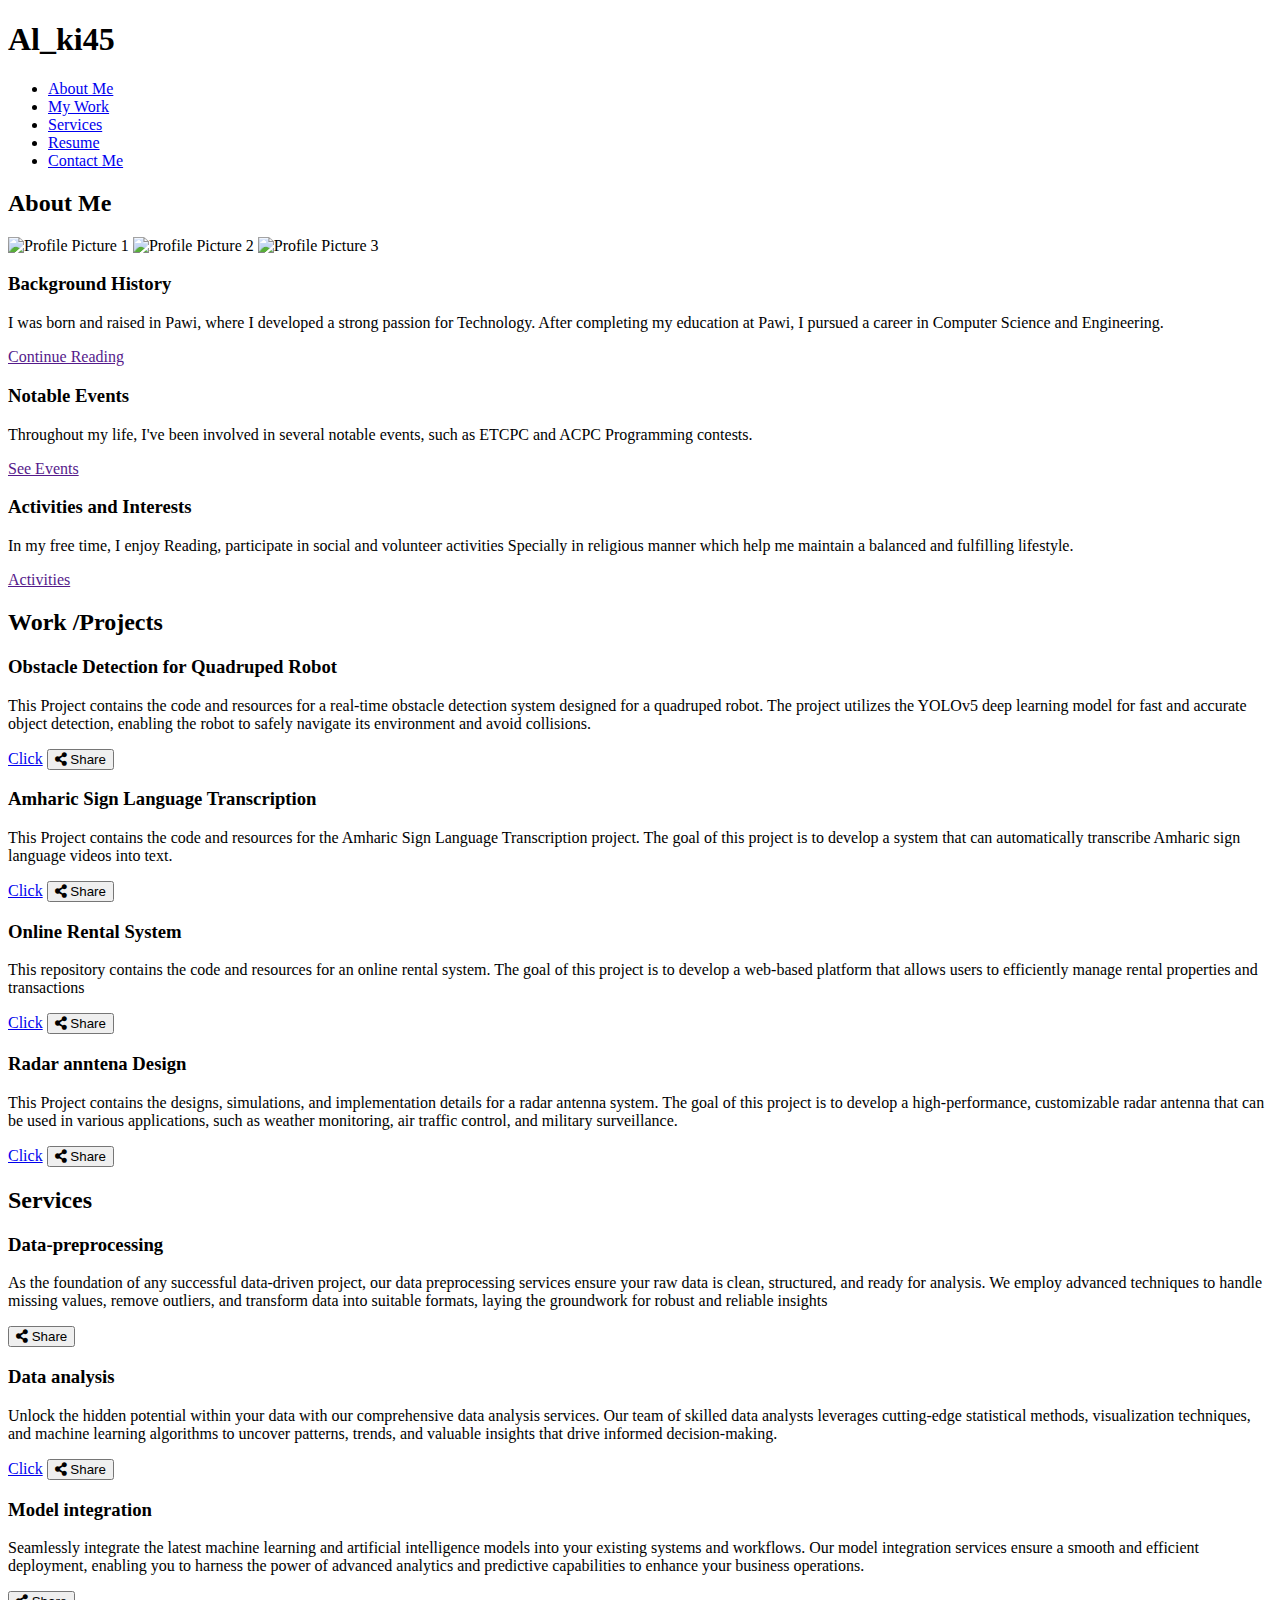
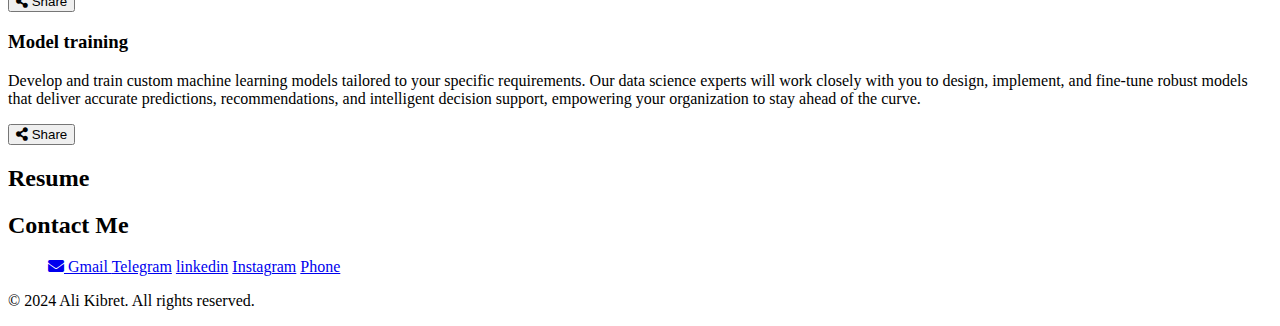
==== index.html @ 493eb305 "Update index.html" ====
<!DOCTYPE html>
<html lang="en">
<head>
  <meta charset="UTF-8">
  <meta name="viewport" content="width=device-width, initial-scale=1.0">
  <title>My Portfolio</title>
  <link rel="stylesheet" href="css/styles.css">
  <link rel="stylesheet" href="https://cdnjs.cloudflare.com/ajax/libs/font-awesome/5.15.3/css/all.min.css">
</head>
<body>
  <header>
    <h1>Al_ki45</h1>
    <nav class="navbar">
      <ul>
        <li><a href="#about-me">About Me</a></li>
        <li><a href="#my-work">My Work</a></li>
        <li><a href="#services">Services</a></li>
        <li><a href="#resume">Resume</a></li>
        <li><a href="#contact-me">Contact Me</a></li>
      </ul>
    </nav>
  </header>

  <main>
    <section id="about-me">
      <div class="profile-container">
        <h2>About Me</h2>
        <div class="profile-image-container">
          <div class="profile-image">
            <img src="A:\MY_portfolio\Image\ICPC Goal.JPG" alt="Profile Picture 1">
            <img src="A:\MY_portfolio\Image\IMG_20230925_141815_064.jpg" alt="Profile Picture 2">
            <img src="A:\MY_portfolio\Image\profile.png" alt="Profile Picture 3">
          </div>
        </div>
      </div>
      <div class="about-content">
        <div class="background-history">
          <h3>Background History</h3>
          <p>I was born and raised in Pawi, where I developed a strong passion for Technology. After completing my education at Pawi, I pursued a career in Computer Science and Engineering.</p>
          <a href="">Continue Reading</a>
        </div>
        <div class="events">
          <h3>Notable Events</h3>
          <p>Throughout my life, I've been involved in several notable events, such as ETCPC and ACPC Programming contests.</p>
          <a href="">See Events</a>
        </div>
        <div class="activities">
          <h3>Activities and Interests</h3>
          <p>In my free time, I enjoy Reading, participate in social and volunteer activities Specially in religious manner which help me maintain a balanced and fulfilling lifestyle.</p>
          <a href="">Activities</a>
        </div>
      </div>
    </section>
<!-- My Work Section-->
    <section id="my-work">
      <h2>Work /Projects</h2>
      <div class="My-work">
        <div class="Object-Detection">
          <h3>Obstacle Detection for Quadruped Robot</h3>
          <p>This Project contains the code and resources for a real-time obstacle detection system designed for a quadruped robot. The project utilizes the YOLOv5 deep learning model for fast and accurate object detection, enabling the robot to safely navigate its environment and avoid collisions.</p>
          <a href="https://www.linkedin.com/feed/">Click</a>
          <button id="Object_det_shareBtn">
            <i class="fa fa-share-alt"></i> Share
          </button>
        </div>
        <div class="Sign-language">
          <h3>Amharic Sign Language Transcription</h3>
          <p>This Project contains the code and resources for the Amharic Sign Language Transcription project. The goal of this project is to develop a system that can automatically transcribe Amharic sign language videos into text.</p>
          <a href="https://www.linkedin.com/feed/">Click</a>
          <button id="Sign_language_shareBtn">
            <i class="fa fa-share-alt"></i> Share
          </button>

        </div>
        <div class="Rental-systems">
          <h3>Online Rental System</h3>
          <p>This repository contains the code and resources for an online rental system. The goal of this project is to develop a web-based platform that allows users to efficiently manage rental properties and transactions</p>
          <a href="https://www.linkedin.com/feed/">Click</a>
          <button id="Rental_shareBtn">
            <i class="fa fa-share-alt"></i> Share
          </button>


        </div>
        <div class="Antenna-design">
          <h3>Radar anntena Design</h3>
          <p>This Project contains the designs, simulations, and implementation details for a radar antenna system. The goal of this project is to develop a high-performance, customizable radar antenna that can be used in various applications, such as weather monitoring, air traffic control, and military surveillance.</p>
          <a href="https://www.linkedin.com/feed/">Click</a>
          <button id="Object_det_shareBtn">
            <i class="fa fa-share-alt"></i> Share
          </button>
        </div>
      </div>
    </section>

    <section id="services">
      <h2>Services</h2>

        <div class="Services">
          <div class="Data-preprocessing">
            <h3>Data-preprocessing</h3>
            <p>As the foundation of any successful data-driven project, our data preprocessing services ensure your raw data is clean, structured, and ready for analysis. We employ advanced techniques to handle missing values, remove outliers, and transform data into suitable formats, laying the groundwork for robust and reliable insights</p>
            <button id="Object_det_shareBtn">
              <i class="fa fa-share-alt"></i> Share
            </button>
          </div>
          <div class="Data-analysis">
            <h3>Data analysis</h3>
             <p>Unlock the hidden potential within your data with our comprehensive data analysis services. Our team of skilled data analysts leverages cutting-edge statistical methods, visualization techniques, and machine learning algorithms to uncover patterns, trends, and valuable insights that drive informed decision-making.</p>
            <a href="https://www.linkedin.com/feed/">Click</a>
            <button id="Sign_language_shareBtn">
              <i class="fa fa-share-alt"></i> Share
            </button>
  
          </div>
          <div class="Model-integration">
            <h3>Model integration</h3>
            <p>Seamlessly integrate the latest machine learning and artificial intelligence models into your existing systems and workflows. Our model integration services ensure a smooth and efficient deployment, enabling you to harness the power of advanced analytics and predictive capabilities to enhance your business operations.</p> 
            <button id="Rental_shareBtn">
              <i class="fa fa-share-alt"></i> Share
            </button>
  
  
          </div>
          <div class="Model-training">
            <h3>Model training</h3>
            <p>Develop and train custom machine learning models tailored to your specific requirements. Our data science experts will work closely with you to design, implement, and fine-tune robust models that deliver accurate predictions, recommendations, and intelligent decision support, empowering your organization to stay ahead of the curve.</p>
            <button id="Rental_shareBtn">
              <i class="fa fa-share-alt"></i> Share
            </button>
  
  
          </div>
        </div>

    </section>

    <section id="resume">
      <h2>Resume</h2>
      <!-- Add a link to your resume or summary of your experience -->
    </section>

    <section id="contact-me">
      <h2>Contact Me</h2>
      <div>

        <ul>
            <a href="mailto:aliyunus0178@gmail.com">
                <i class="fas fa-envelope"></i>
                Gmail
            </a>
            <a href="#my-work">Telegram</a>
            <a href="#services">linkedin</a>
            <a href="#resume">Instagram</a>
            <a href="tel:+251925594543">Phone</a>
          </ul>

      </div>
      <!-- Add a contact form or your contact information -->
    </section>
  </main>

  <footer>
    <p>&copy; 2024 Ali Kibret. All rights reserved.</p>
  </footer>

  <script src="js/script.js"></script>
</body>
</html>
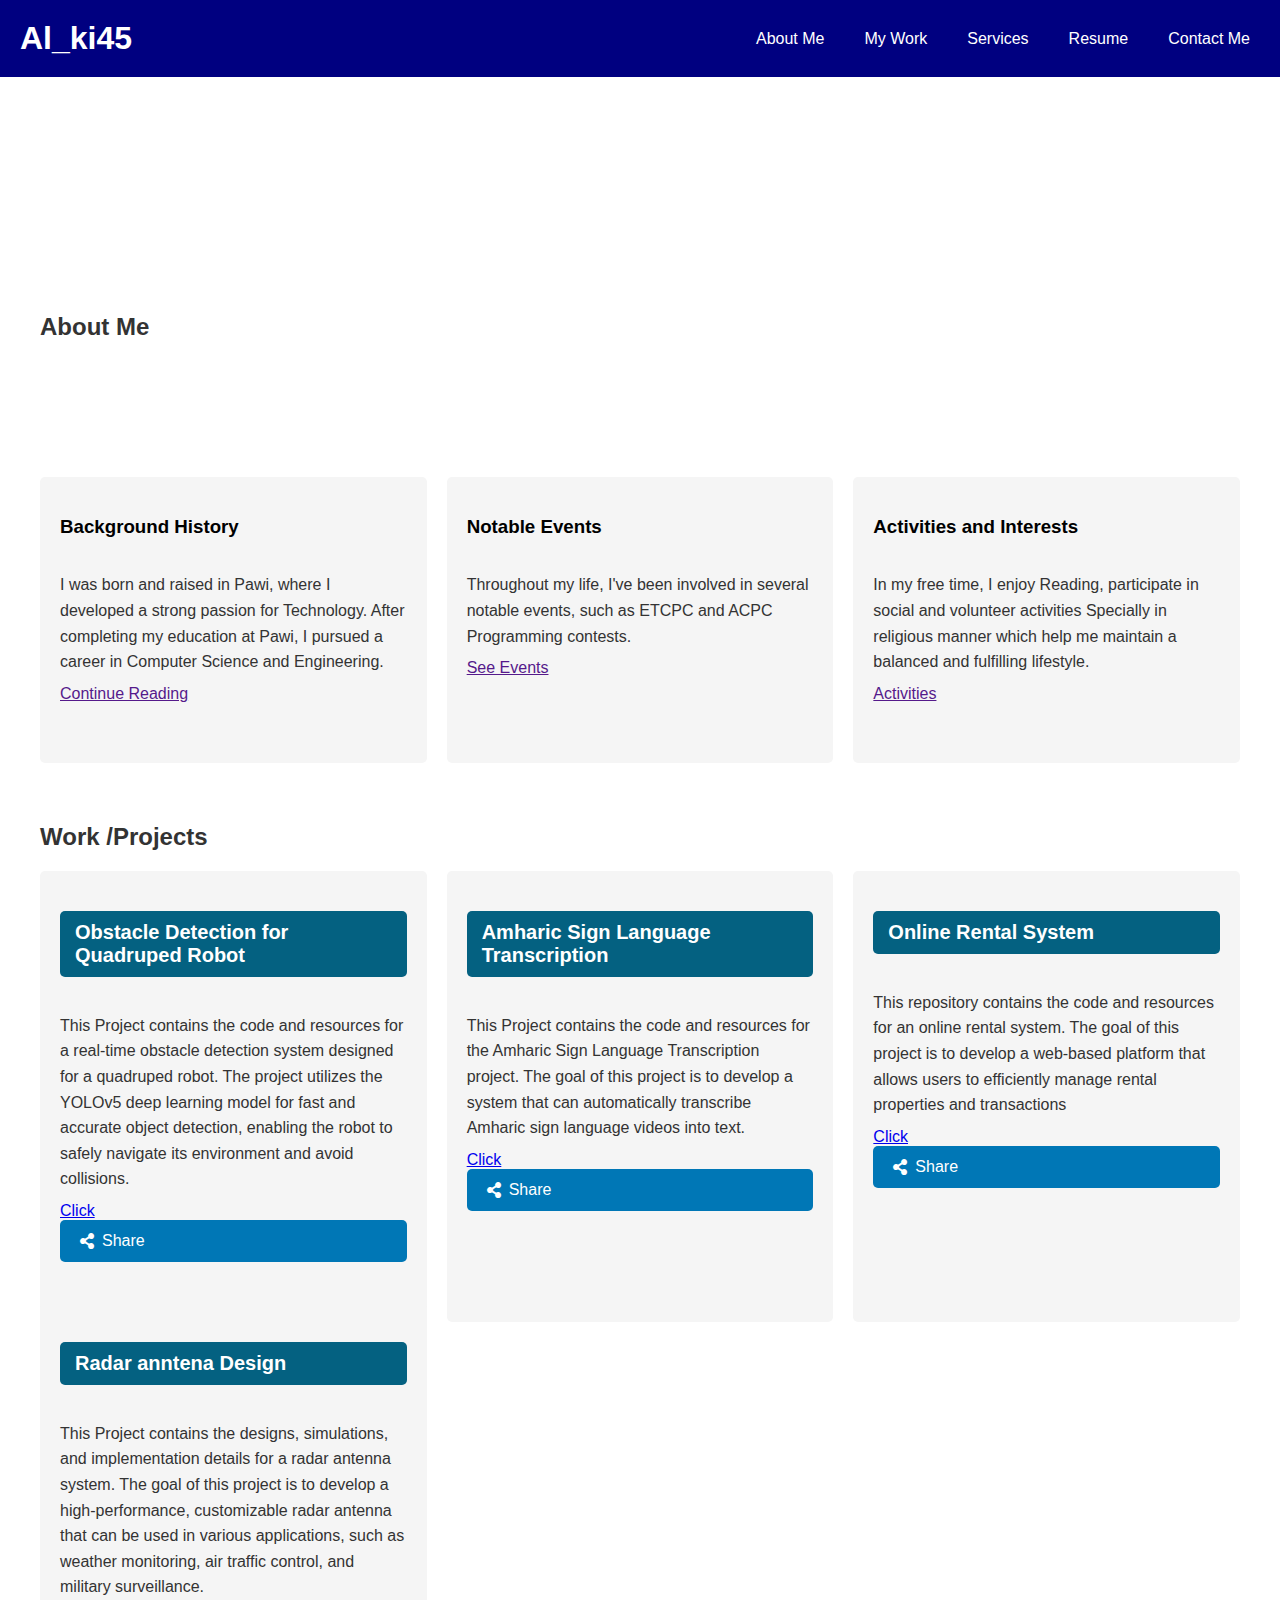
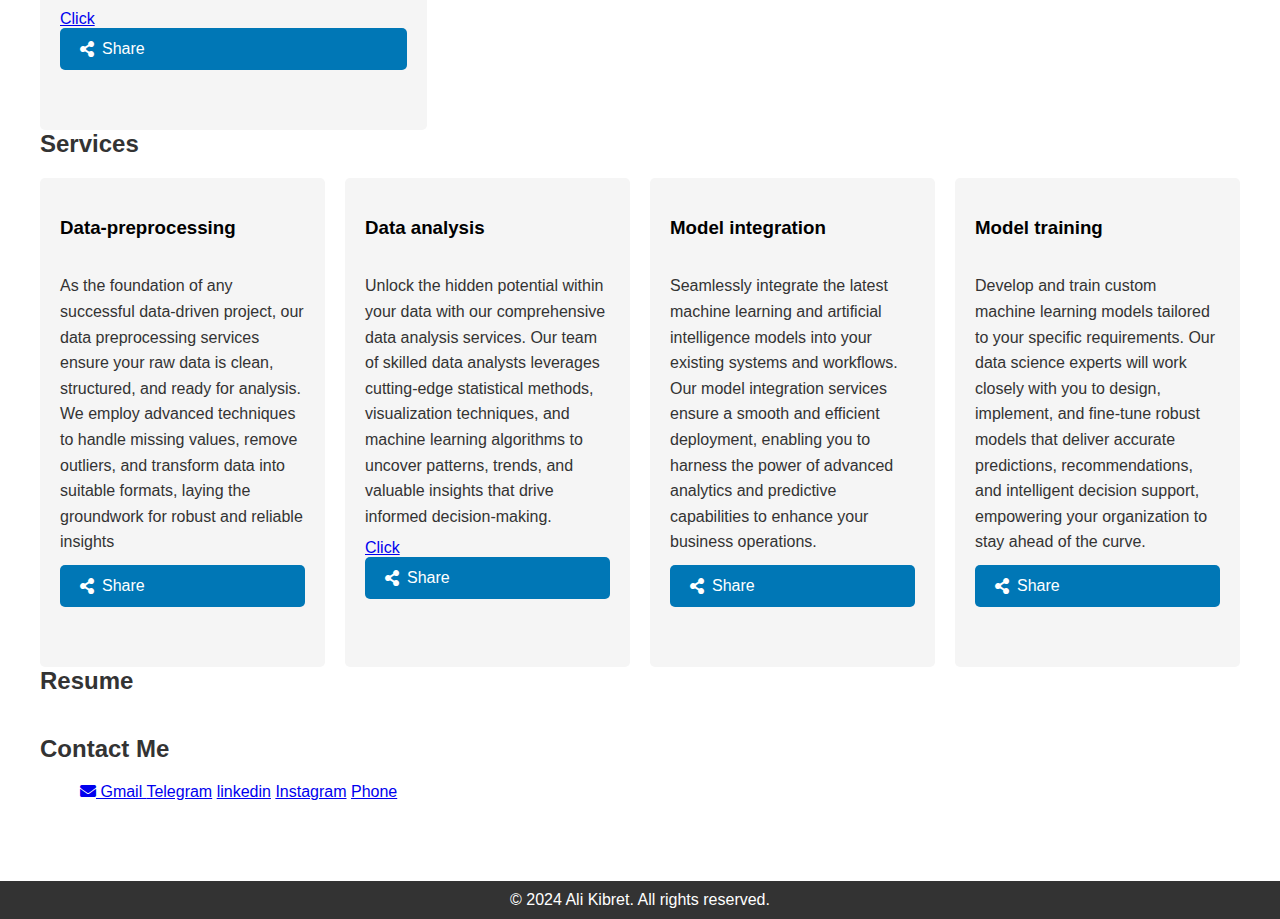
==== commit d1c8d211: "Update index.html" ====
--- a/index.html
+++ b/index.html
@@ -27,9 +27,9 @@
         <h2>About Me</h2>
         <div class="profile-image-container">
           <div class="profile-image">
-            <img src="A:\MY_portfolio\Image\ICPC Goal.JPG" alt="Profile Picture 1">
-            <img src="A:\MY_portfolio\Image\IMG_20230925_141815_064.jpg" alt="Profile Picture 2">
-            <img src="A:\MY_portfolio\Image\profile.png" alt="Profile Picture 3">
+            <img src="Image/ICPC Goal.JPG" alt="Profile Picture 1">
+            <img src="Image/IMG_20230925_141815_064.jpg" alt="Profile Picture 2">
+            <img src="Image/profile.png" alt="Profile Picture 3">
           </div>
         </div>
       </div>
--- a/css/styles.css
+++ b/css/styles.css
@@ -0,0 +1,333 @@
+/* General Styles */
+body {
+  font-family: Arial, sans-serif;
+  margin: 0;
+  padding: 0;
+}
+
+/* Header Styles */
+header {
+  background-color: #000080;
+  color: #fff;
+  padding: 20px;
+  display: flex;
+  justify-content: space-between;
+  align-items: center;
+}
+
+header h1 {
+  margin: 0;
+  text-decoration: none;
+  color: #fff;
+}
+
+.navbar {
+  display: flex;
+  justify-content: flex-end;
+  align-items: center;
+}
+
+.navbar ul {
+  list-style-type: none;
+  margin: 0;
+  padding: 0;
+  display: flex;
+  align-items: center;
+}
+
+.navbar ul li {
+  margin-left: 20px;
+}
+
+.navbar ul a {
+  color: #fff;
+  text-decoration: none;
+  padding: 10px;
+  border-radius: 5px;
+  transition: background-color 0.3s ease;
+}
+
+.navbar ul a:hover {
+  background-color: #0a3f51;
+}
+
+/* Main Content Styles */
+main {
+  padding: 40px;
+}
+
+section {
+  margin-bottom: 40px;
+}
+
+section h2 {
+  color: #333;
+}
+
+/* About Me Styles */
+#about-me {
+  display: flex;
+  flex-direction: column;
+  align-items: flex-start;
+  padding: 60px 0;
+}
+
+/* Profile Pic */
+#about-me .profile-container {
+  display: flex;
+  align-items: center;
+}
+
+#about-me .profile-image-container {
+  width: 300px;
+  height: 300px;
+  border-radius: 50%;
+  overflow: hidden;
+  position: relative;
+  animation: imageTransition 10s infinite;
+}
+
+#about-me .profile-image {
+  width: 100%;
+  height: 100%;
+  object-fit: cover;
+  opacity: 0;
+  transition: opacity 0.5s ease-in-out;
+}
+
+#about-me .profile-image.active {
+  opacity: 1;
+}
+
+#about-me h1 {
+  color: #046181;
+  font-size: 36px;
+  font-weight: 700;
+  margin-bottom: 20px;
+}
+
+@keyframes imageTransition {
+  0% {
+    transform: scale(1);
+  }
+  50% {
+    transform: scale(1.1);
+  }
+  100% {
+    transform: scale(1);
+  }
+}
+
+/* About Me Content */
+#about-me .about-content {
+  width: 100%;
+  display: grid;
+  grid-template-columns: repeat(3, 1fr);
+  grid-gap: 20px;
+}
+
+#about-me .section-titles {
+  display: flex;
+  justify-content: space-between;
+  margin-bottom: 20px;
+}
+
+#about-me .section-titles h3 {
+  font-size: 20px;
+  font-weight: 600;
+  color: #fff;
+  background-color: #046181;
+  padding: 10px 15px;
+  border-radius: 5px;
+}
+
+/* About Me Content */
+#about-me .about-content {
+  width: 100%;
+  display: grid;
+  grid-template-columns: repeat(3, 1fr);
+  grid-gap: 20px;
+}
+
+#about-me .background-history,
+#about-me .events,
+#about-me .activities {
+  display: flex;
+  flex-direction: column;
+  background-color: #f5f5f5;
+  padding: 20px;
+  border-radius: 5px;
+  height: 100%; /* Ensure equal height */
+}
+
+#about-me .background-history p,
+#about-me .events p,
+#about-me .activities p {
+  line-height: 1.6;
+  margin-bottom: 10px;
+  font-size: 16px;
+  color: #333;
+}
+
+/* My Work */
+#my-work .My-work {
+  width: 100%;
+  display: grid;
+  grid-template-columns: repeat(3, 1fr);
+  grid-gap: 20px;
+}
+
+#my-work .My-work {
+  display: flex;
+  justify-content: space-between;
+  margin-bottom: 20px;
+}
+
+#my-work .My-work h3 {
+  font-size: 20px;
+  font-weight: 600;
+  color: #fff;
+  background-color: #046181;
+  padding: 10px 15px;
+  border-radius: 5px;
+}
+
+/* About Me Content */
+#my-work .My-work {
+  width: 100%;
+  display: grid;
+  grid-template-columns: repeat(3, 1fr);
+  grid-gap: 20px;
+}
+
+#my-work .Object-Detection,
+#my-work .Antenna-design,
+#my-work .Sign-language,
+#my-work .Rental-systems {
+  display: flex;
+  flex-direction: column;
+  background-color: #f5f5f5;
+  padding: 20px;
+  border-radius: 5px;
+  height: 100%; /* Ensure equal height */
+}
+
+#my-work .Object-Detection p,
+#my-work .Antenna-design p,
+#my-work .Sign-language p,
+#my-work .Rental-systems p {
+  line-height: 1.6;
+  margin-bottom: 10px;
+  font-size: 16px;
+  color: #333;
+}
+
+/* Object Detection Share Button */
+
+#Object_det_shareBtn {
+  display: flex;
+  align-items: center;
+  background-color: #0077b6;
+  color: #fff;
+  border: none;
+  border-radius: 5px;
+  padding: 12px 20px;
+  font-size: 16px;
+  cursor: pointer;
+  transition: background-color 0.3s ease;
+}
+
+#Object_det_shareBtn i {
+  margin-right: 8px;
+}
+
+#Object_det_shareBtn:hover {
+  background-color: #005a87;
+}
+
+/* Object Rental System Share Button */
+
+#Rental_shareBtn {
+  display: flex;
+  align-items: center;
+  background-color: #0077b6;
+  color: #fff;
+  border: none;
+  border-radius: 5px;
+  padding: 12px 20px;
+  font-size: 16px;
+  cursor: pointer;
+  transition: background-color 0.3s ease;
+}
+
+#Rental_shareBtn i {
+  margin-right: 8px;
+}
+
+#Rental_shareBtn:hover {
+  background-color: #005a87;
+}
+
+/* Sign Language Share Button*/
+
+#Sign_language_shareBtn {
+  display: flex;
+  align-items: center;
+  background-color: #0077b6;
+  color: #fff;
+  border: none;
+  border-radius: 5px;
+  padding: 12px 20px;
+  font-size: 16px;
+  cursor: pointer;
+  transition: background-color 0.3s ease;
+}
+
+#Sign_language_shareBtn i {
+  margin-right: 8px;
+}
+
+#Sign_language_shareBtn:hover {
+  background-color: #005a87;
+}
+
+/* Service Section*/
+#services .Services {
+  width: 100%;
+  display: grid;
+  grid-template-columns: repeat(4, 1fr);
+  grid-gap: 20px;
+}
+#services .Data-preprocessing,
+#services .Data-analysis,
+#services .Model-integration,
+#services .Model-training {
+  display: flex;
+  flex-direction: column;
+  background-color: #f5f5f5;
+  padding: 20px;
+  border-radius: 5px;
+  height: 100%; /* Ensure equal height */
+}
+
+#services .Data-preprocessing p,
+#services .Data-analysis p,
+#services .Model-integration p,
+#services .Model-training p {
+  line-height: 1.6;
+  margin-bottom: 10px;
+  font-size: 16px;
+  color: #333;
+}
+
+/* Footer Styles */
+footer {
+  background-color: #333;
+  color: #fff;
+  text-align: center;
+  padding: 10px;
+}
+
+footer p {
+  margin: 0;
+}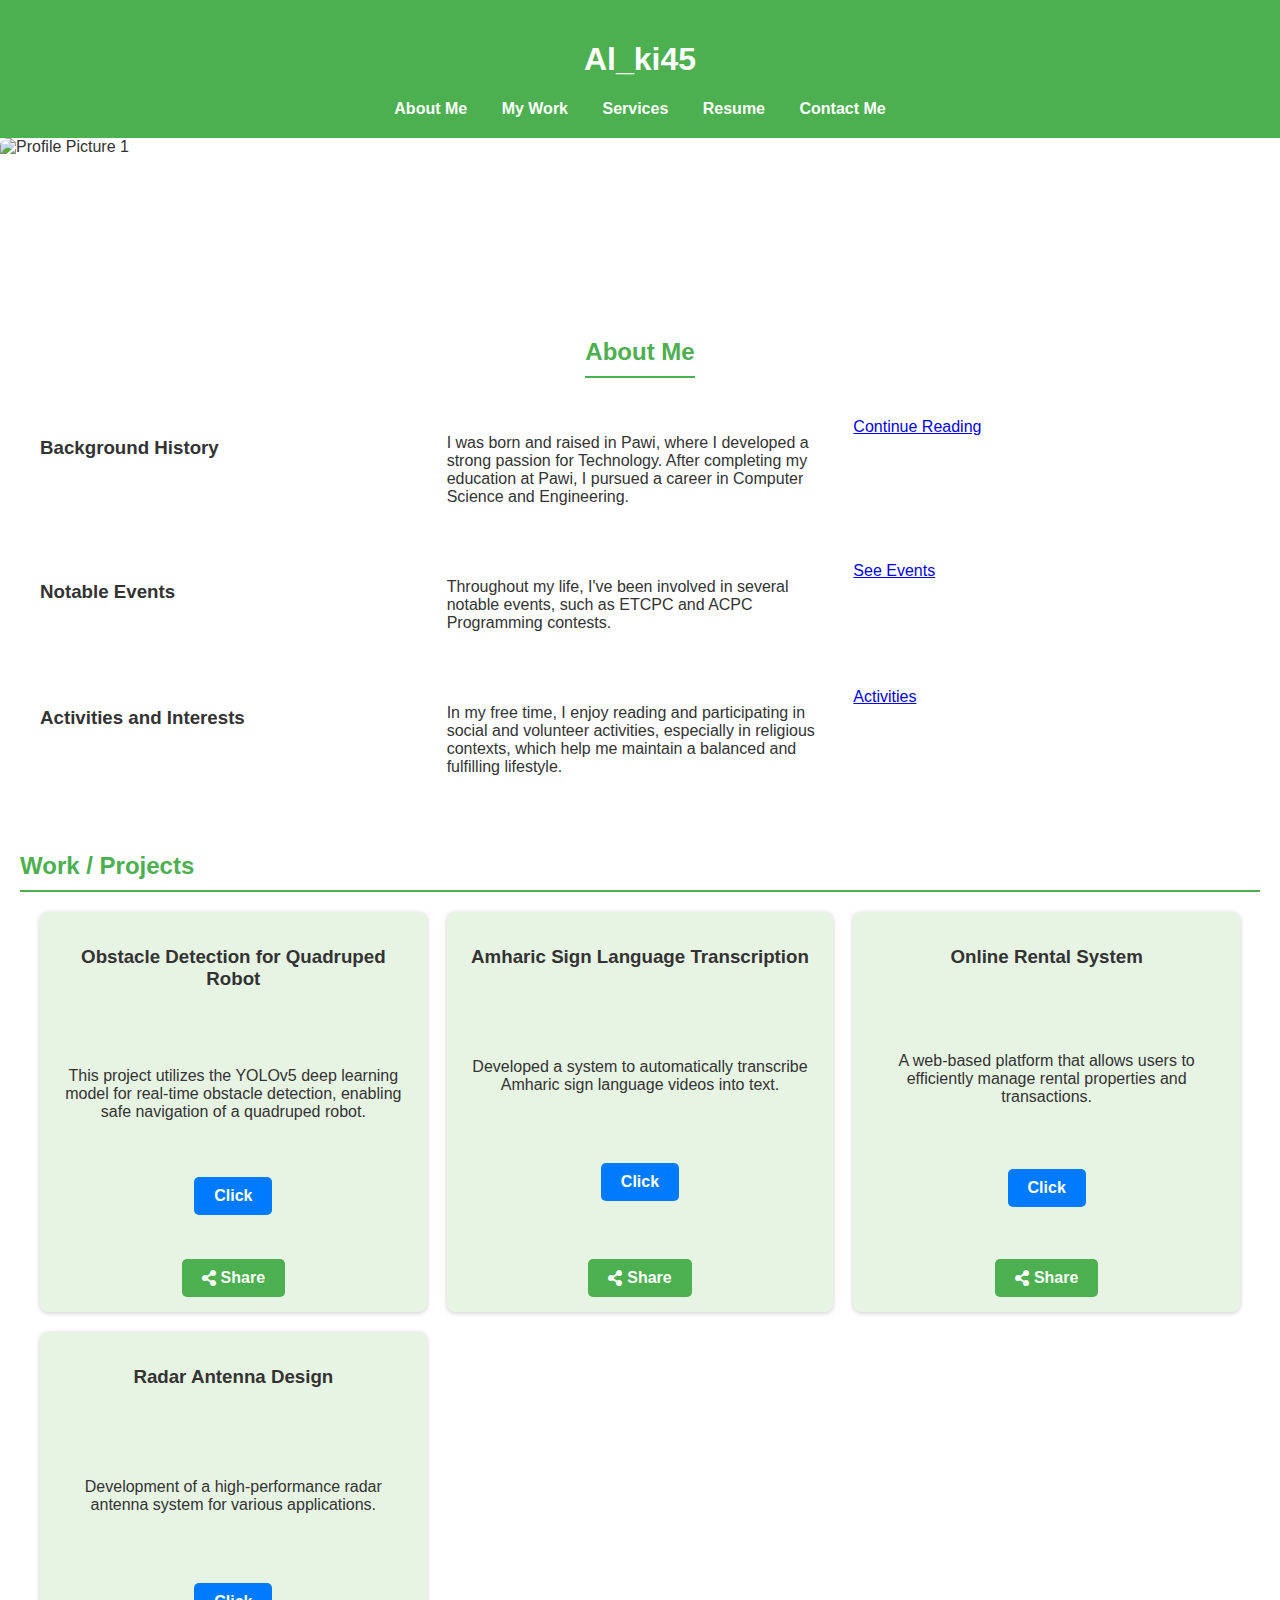
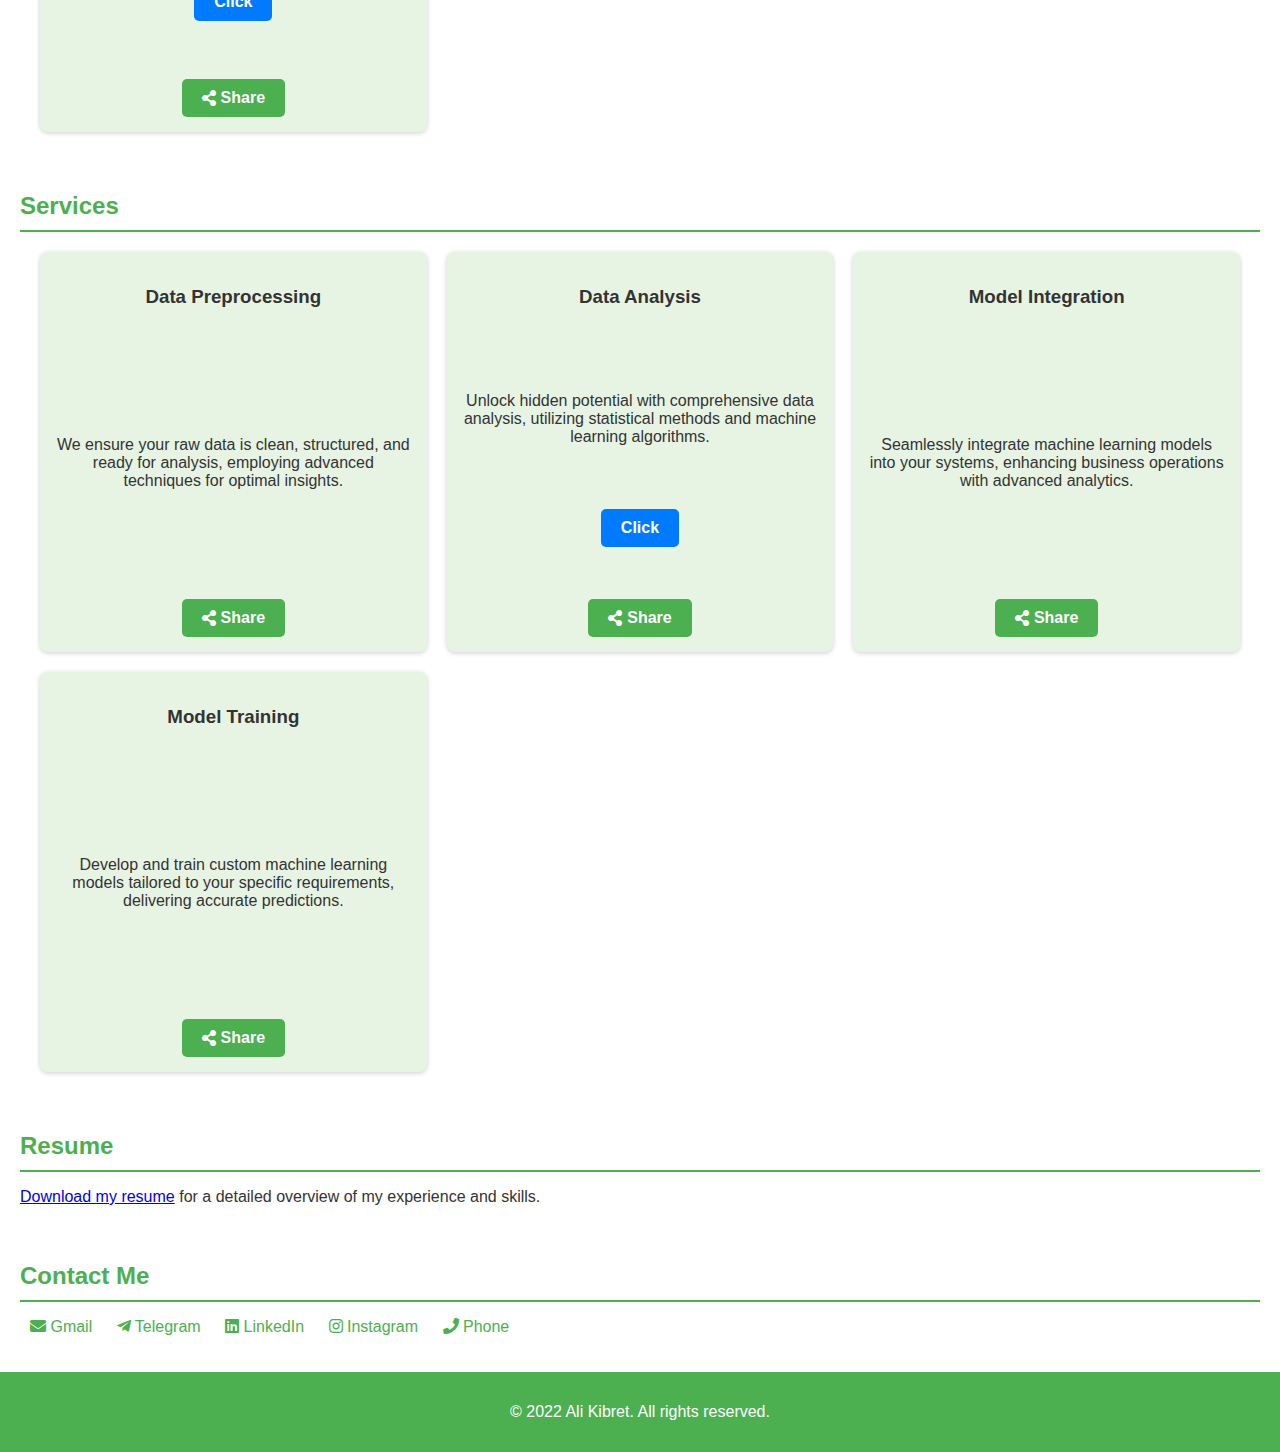
==== commit dffe4878: "CUstomize" ====
--- a/index.html
+++ b/index.html
@@ -22,146 +22,140 @@
   </header>
 
   <main>
-    <section id="about-me">
+
+      <div class="profile-image-slider">
+        <div class="profile-image-slide">
+          <img src="images/ICPC Goal.JPG" alt="Profile Picture 1">
+        </div>
+        <div class="profile-image-slide">
+          <img src="images/IMG_20230925_141815_064.jpg" alt="Profile Picture 2">
+        </div>
+        <div class="profile-image-slide">
+          <img src="images/profile.png" alt="Profile Picture 3">
+        </div>
+      </div>
       <div class="profile-container">
         <h2>About Me</h2>
-        <div class="profile-image-container">
-          <div class="profile-image">
-            <img src="Image/ICPC Goal.JPG" alt="Profile Picture 1">
-            <img src="Image/IMG_20230925_141815_064.jpg" alt="Profile Picture 2">
-            <img src="Image/profile.png" alt="Profile Picture 3">
-          </div>
-        </div>
-      </div>
+    </div>
+
+    <section id="about-me">
+
       <div class="about-content">
         <div class="background-history">
           <h3>Background History</h3>
           <p>I was born and raised in Pawi, where I developed a strong passion for Technology. After completing my education at Pawi, I pursued a career in Computer Science and Engineering.</p>
-          <a href="">Continue Reading</a>
+          <a href="#">Continue Reading</a>
         </div>
         <div class="events">
           <h3>Notable Events</h3>
           <p>Throughout my life, I've been involved in several notable events, such as ETCPC and ACPC Programming contests.</p>
-          <a href="">See Events</a>
+          <a href="#">See Events</a>
         </div>
         <div class="activities">
           <h3>Activities and Interests</h3>
-          <p>In my free time, I enjoy Reading, participate in social and volunteer activities Specially in religious manner which help me maintain a balanced and fulfilling lifestyle.</p>
-          <a href="">Activities</a>
+          <p>In my free time, I enjoy reading and participating in social and volunteer activities, especially in religious contexts, which help me maintain a balanced and fulfilling lifestyle.</p>
+          <a href="#">Activities</a>
         </div>
       </div>
     </section>
-<!-- My Work Section-->
+
+    
     <section id="my-work">
-      <h2>Work /Projects</h2>
-      <div class="My-work">
-        <div class="Object-Detection">
+      <h2>Work / Projects</h2>
+      <div class="my-work">
+        <div class="card">
           <h3>Obstacle Detection for Quadruped Robot</h3>
-          <p>This Project contains the code and resources for a real-time obstacle detection system designed for a quadruped robot. The project utilizes the YOLOv5 deep learning model for fast and accurate object detection, enabling the robot to safely navigate its environment and avoid collisions.</p>
-          <a href="https://www.linkedin.com/feed/">Click</a>
-          <button id="Object_det_shareBtn">
+          <p>This project utilizes the YOLOv5 deep learning model for real-time obstacle detection, enabling safe navigation of a quadruped robot.</p>
+          <a href="https://www.linkedin.com/feed/" class="button-click">Click</a>
+          <button class="button-share">
             <i class="fa fa-share-alt"></i> Share
           </button>
         </div>
-        <div class="Sign-language">
+        <div class="card">
           <h3>Amharic Sign Language Transcription</h3>
-          <p>This Project contains the code and resources for the Amharic Sign Language Transcription project. The goal of this project is to develop a system that can automatically transcribe Amharic sign language videos into text.</p>
-          <a href="https://www.linkedin.com/feed/">Click</a>
-          <button id="Sign_language_shareBtn">
+          <p>Developed a system to automatically transcribe Amharic sign language videos into text.</p>
+          <a href="https://www.linkedin.com/feed/" class="button-click">Click</a>
+          <button class="button-share">
             <i class="fa fa-share-alt"></i> Share
           </button>
-
         </div>
-        <div class="Rental-systems">
+        <div class="card">
           <h3>Online Rental System</h3>
-          <p>This repository contains the code and resources for an online rental system. The goal of this project is to develop a web-based platform that allows users to efficiently manage rental properties and transactions</p>
-          <a href="https://www.linkedin.com/feed/">Click</a>
-          <button id="Rental_shareBtn">
+          <p>A web-based platform that allows users to efficiently manage rental properties and transactions.</p>
+          <a href="https://github.com/Alki45/rental/" class="button-click">Click</a>
+          <button class="button-share">
             <i class="fa fa-share-alt"></i> Share
           </button>
+        </div>
+        <div class="card">
+          <h3>Radar Antenna Design</h3>
+          <p>Development of a high-performance radar antenna system for various applications.</p>
+          <a href="https://www.linkedin.com/feed/" class="button-click">Click</a>
+          <button class="button-share">
+            <i class="fa fa-share-alt"></i> Share
+          </button>
+        </div>
+      </div>
+    </section>
+    
 
 
+    <section id="services">
+      <h2>Services</h2>
+      <div class="services">
+        <div class="card">
+          <h3>Data Preprocessing</h3>
+          <p>We ensure your raw data is clean, structured, and ready for analysis, employing advanced techniques for optimal insights.</p>
+          <button>
+            <i class="fa fa-share-alt"></i> Share
+          </button>
         </div>
-        <div class="Antenna-design">
-          <h3>Radar anntena Design</h3>
-          <p>This Project contains the designs, simulations, and implementation details for a radar antenna system. The goal of this project is to develop a high-performance, customizable radar antenna that can be used in various applications, such as weather monitoring, air traffic control, and military surveillance.</p>
+        <div class="card">
+          <h3>Data Analysis</h3>
+          <p>Unlock hidden potential with comprehensive data analysis, utilizing statistical methods and machine learning algorithms.</p>
           <a href="https://www.linkedin.com/feed/">Click</a>
-          <button id="Object_det_shareBtn">
+          <button>
+            <i class="fa fa-share-alt"></i> Share
+          </button>
+        </div>
+        <div class="card">
+          <h3>Model Integration</h3>
+          <p>Seamlessly integrate machine learning models into your systems, enhancing business operations with advanced analytics.</p>
+          <button>
+            <i class="fa fa-share-alt"></i> Share
+          </button>
+        </div>
+        <div class="card">
+          <h3>Model Training</h3>
+          <p>Develop and train custom machine learning models tailored to your specific requirements, delivering accurate predictions.</p>
+          <button>
             <i class="fa fa-share-alt"></i> Share
           </button>
         </div>
       </div>
     </section>
 
-    <section id="services">
-      <h2>Services</h2>
-
-        <div class="Services">
-          <div class="Data-preprocessing">
-            <h3>Data-preprocessing</h3>
-            <p>As the foundation of any successful data-driven project, our data preprocessing services ensure your raw data is clean, structured, and ready for analysis. We employ advanced techniques to handle missing values, remove outliers, and transform data into suitable formats, laying the groundwork for robust and reliable insights</p>
-            <button id="Object_det_shareBtn">
-              <i class="fa fa-share-alt"></i> Share
-            </button>
-          </div>
-          <div class="Data-analysis">
-            <h3>Data analysis</h3>
-             <p>Unlock the hidden potential within your data with our comprehensive data analysis services. Our team of skilled data analysts leverages cutting-edge statistical methods, visualization techniques, and machine learning algorithms to uncover patterns, trends, and valuable insights that drive informed decision-making.</p>
-            <a href="https://www.linkedin.com/feed/">Click</a>
-            <button id="Sign_language_shareBtn">
-              <i class="fa fa-share-alt"></i> Share
-            </button>
-  
-          </div>
-          <div class="Model-integration">
-            <h3>Model integration</h3>
-            <p>Seamlessly integrate the latest machine learning and artificial intelligence models into your existing systems and workflows. Our model integration services ensure a smooth and efficient deployment, enabling you to harness the power of advanced analytics and predictive capabilities to enhance your business operations.</p> 
-            <button id="Rental_shareBtn">
-              <i class="fa fa-share-alt"></i> Share
-            </button>
-  
-  
-          </div>
-          <div class="Model-training">
-            <h3>Model training</h3>
-            <p>Develop and train custom machine learning models tailored to your specific requirements. Our data science experts will work closely with you to design, implement, and fine-tune robust models that deliver accurate predictions, recommendations, and intelligent decision support, empowering your organization to stay ahead of the curve.</p>
-            <button id="Rental_shareBtn">
-              <i class="fa fa-share-alt"></i> Share
-            </button>
-  
-  
-          </div>
-        </div>
-
-    </section>
-
     <section id="resume">
       <h2>Resume</h2>
-      <!-- Add a link to your resume or summary of your experience -->
+      <p><a href="path/to/your/resume.pdf" target="_blank">Download my resume</a> for a detailed overview of my experience and skills.</p>
     </section>
 
     <section id="contact-me">
       <h2>Contact Me</h2>
       <div>
-
-        <ul>
-            <a href="mailto:aliyunus0178@gmail.com">
-                <i class="fas fa-envelope"></i>
-                Gmail
-            </a>
-            <a href="#my-work">Telegram</a>
-            <a href="#services">linkedin</a>
-            <a href="#resume">Instagram</a>
-            <a href="tel:+251925594543">Phone</a>
-          </ul>
-
+        <ul class="contact-links">
+          <li><a href="mailto:aliyunus0178@gmail.com"><i class="fas fa-envelope"></i> Gmail</a></li>
+          <li><a href="https://t.me/Alki45"><i class="fab fa-telegram-plane"></i> Telegram</a></li>
+          <li><a href="https://www.linkedin.com/in/ali-kibret/"><i class="fab fa-linkedin"></i> LinkedIn</a></li>
+          <li><a href="#"><i class="fab fa-instagram"></i> Instagram</a></li>
+          <li><a href="tel:+251925594543"><i class="fas fa-phone"></i> Phone</a></li>
+        </ul>
       </div>
-      <!-- Add a contact form or your contact information -->
     </section>
   </main>
 
   <footer>
-    <p>&copy; 2024 Ali Kibret. All rights reserved.</p>
+    <p>&copy; 2022 Ali Kibret. All rights reserved.</p>
   </footer>
 
   <script src="js/script.js"></script>
--- a/css/styles.css
+++ b/css/styles.css
@@ -1,333 +1,385 @@
 /* General Styles */
 body {
-  font-family: Arial, sans-serif;
+  font-family: 'Arial', sans-serif;
   margin: 0;
   padding: 0;
-}
-
-/* Header Styles */
-header {
-  background-color: #000080;
-  color: #fff;
-  padding: 20px;
-  display: flex;
-  justify-content: space-between;
-  align-items: center;
-}
-
-header h1 {
-  margin: 0;
-  text-decoration: none;
-  color: #fff;
-}
-
-.navbar {
-  display: flex;
-  justify-content: flex-end;
-  align-items: center;
-}
-
-.navbar ul {
-  list-style-type: none;
-  margin: 0;
-  padding: 0;
-  display: flex;
-  align-items: center;
-}
-
-.navbar ul li {
-  margin-left: 20px;
-}
-
-.navbar ul a {
-  color: #fff;
-  text-decoration: none;
-  padding: 10px;
-  border-radius: 5px;
-  transition: background-color 0.3s ease;
-}
-
-.navbar ul a:hover {
-  background-color: #0a3f51;
-}
-
-/* Main Content Styles */
-main {
-  padding: 40px;
-}
-
-section {
-  margin-bottom: 40px;
-}
-
-section h2 {
+  background-color: #f4f4f4;
   color: #333;
-}
-
-/* About Me Styles */
-#about-me {
+  min-height: 100vh; /* Ensure body covers at least the full viewport height */
   display: flex;
   flex-direction: column;
-  align-items: flex-start;
-  padding: 60px 0;
-}
-
-/* Profile Pic */
-#about-me .profile-container {
+  overflow-x: hidden; /* Prevent horizontal scrolling */
+}
+
+/* Header */
+header {
+  background-color: #4CAF50;
+  color: white;
+  padding: 20px 0;
+  text-align: center;
+  width: 100%; /* Ensure header spans full width */
+}
+
+/* Navigation */
+nav ul {
+  list-style-type: none;
+  padding: 0;
+  margin: 0; /* Remove default margin */
+}
+
+nav ul li {
+  display: inline;
+  margin: 0 15px;
+}
+
+nav ul li a {
+  color: white;
+  text-decoration: none;
+  font-weight: bold;
+}
+
+/* Main Content Area */
+main {
+  flex: 1; /* Allow main to grow and fill remaining space */
+  padding: 0; /* Remove padding to align with full viewport width */
+  width: 100%; /* Ensure main spans full width */
+  background-color: white; /* Set background color to white */
+  box-sizing: border-box; /* Include padding and border in width calculation */
+}
+
+/* Section */
+section {
+  padding: 20px; /* Add padding inside each section */
+  box-sizing: border-box; /* Include padding in width calculation */
+  margin: 0; /* Remove margin to align with viewport width */
+}
+
+/* Heading Styles */
+h2 {
+  color: #4CAF50;
+  border-bottom: 2px solid #4CAF50;
+  padding-bottom: 10px;
+  margin: 0; /* Remove margin */
+}
+
+/* Profile Image Slider */
+.profile-container {
   display: flex;
-  align-items: center;
-}
-
-#about-me .profile-image-container {
-  width: 300px;
-  height: 300px;
-  border-radius: 50%;
+  justify-content: center;
+  align-items: center;
+}
+
+.profile-image-slider {
+  position: relative;
+  width: 100%; /* Ensure slider spans full width */
   overflow: hidden;
-  position: relative;
-  animation: imageTransition 10s infinite;
-}
-
-#about-me .profile-image {
+  border-radius: 8px;
+  height: 200px; /* Set height for the slider */
+}
+
+.profile-image-slide {
+  position: absolute;
   width: 100%;
   height: 100%;
-  object-fit: cover;
   opacity: 0;
-  transition: opacity 0.5s ease-in-out;
-}
-
-#about-me .profile-image.active {
+  transition: opacity 1s ease-in-out;
+}
+
+.profile-image-slide img {
+  width: 100%;
+  height: 100%;
+  object-fit: cover; /* Ensure images cover the slider area */
+  display: block;
+}
+
+.profile-image-slider .profile-image-slide:first-child {
   opacity: 1;
 }
 
-#about-me h1 {
-  color: #046181;
-  font-size: 36px;
-  font-weight: 700;
-  margin-bottom: 20px;
-}
-
-@keyframes imageTransition {
-  0% {
-    transform: scale(1);
-  }
-  50% {
-    transform: scale(1.1);
-  }
-  100% {
-    transform: scale(1);
-  }
-}
-
-/* About Me Content */
-#about-me .about-content {
-  width: 100%;
+@keyframes slide {
+  0% { opacity: 1; }
+  25% { opacity: 0; }
+  50% { opacity: 0; }
+  75% { opacity: 0; }
+  100% { opacity: 1; }
+}
+
+.profile-image-slider {
+  animation: slide 20s infinite;
+}
+
+.profile-image-slider .profile-image-slide:nth-child(1) {
+  animation: slide 20s infinite 0s;
+}
+
+.profile-image-slider .profile-image-slide:nth-child(2) {
+  animation: slide 20s infinite 3s;
+}
+
+.profile-image-slider .profile-image-slide:nth-child(3) {
+  animation: slide 20s infinite 6s;
+}
+
+/* About Section */
+.about-content > div {
   display: grid;
-  grid-template-columns: repeat(3, 1fr);
-  grid-gap: 20px;
-}
-
-#about-me .section-titles {
-  display: flex;
-  justify-content: space-between;
-  margin-bottom: 20px;
-}
-
-#about-me .section-titles h3 {
-  font-size: 20px;
-  font-weight: 600;
-  color: #fff;
-  background-color: #046181;
-  padding: 10px 15px;
-  border-radius: 5px;
-}
-
-/* About Me Content */
-#about-me .about-content {
-  width: 100%;
+  grid-template-columns: repeat(auto-fit, minmax(300px, 1fr));
+  gap: 20px;
+  padding: 20px;
+}
+
+/* Work and Services Sections */
+.my-work, .services {
   display: grid;
-  grid-template-columns: repeat(3, 1fr);
-  grid-gap: 20px;
-}
-
-#about-me .background-history,
-#about-me .events,
-#about-me .activities {
+  grid-template-columns: repeat(auto-fit, minmax(300px, 1fr));
+  gap: 20px;
+  padding: 20px;
+}
+
+.my-work {
+  display: grid;
+  grid-template-columns: repeat(auto-fit, minmax(300px, 1fr));
+  gap: 20px;
+  padding: 20px;
+}
+
+
+/* Card Styles */
+.card {
+  background: #e7f4e4;
+  padding: 15px;
+  border-radius: 8px;
+  box-shadow: 0 1px 5px rgba(0, 0, 0, 0.2);
   display: flex;
   flex-direction: column;
-  background-color: #f5f5f5;
-  padding: 20px;
+  align-items: center;
+  justify-content: space-between;
+  width: 100%; /* Ensure cards are responsive */
+  height: 400px;
+  box-sizing: border-box; /* Include padding and border in width calculation */
+}
+
+/* Button Styles */
+button, .card a {
+  display: inline-flex;
+  align-items: center;
+  justify-content: center;
+  padding: 10px 20px;
+  border: none;
   border-radius: 5px;
-  height: 100%; /* Ensure equal height */
-}
-
-#about-me .background-history p,
-#about-me .events p,
-#about-me .activities p {
-  line-height: 1.6;
-  margin-bottom: 10px;
   font-size: 16px;
-  color: #333;
-}
-
-/* My Work */
-#my-work .My-work {
+  font-weight: bold;
+  cursor: pointer;
+  text-decoration: none;
+  transition: background-color 0.3s, color 0.3s, transform 0.3s;
+  color: white;
+}
+
+button {
+  background-color: #4CAF50;
+}
+
+button:hover {
+  background-color: #45a049;
+  transform: translateY(-2px);
+}
+
+.card a {
+  background-color: #007bff;
+  color: white;
+  padding: 10px 20px;
+  text-align: center;
+}
+
+.card a:hover {
+  background-color: #0056b3;
+  transform: translateY(-2px);
+}
+
+/* Icon Button Styles */
+button i, .card a i {
+  margin-right: 8px;
+}
+
+/* Specific Styles for "Click" and "Share" Buttons */
+.card .button-click {
+  background-color: #007bff;
+  color: white;
+}
+
+.card .button-click:hover {
+  background-color: #0056b3;
+}
+
+.card .button-share {
+  background-color: #4CAF50;
+  color: white;
+}
+
+.card .button-share:hover {
+  background-color: #45a049;
+}
+
+.card button {
+  border: none;
+}
+
+.card a, .card button {
+  text-align: center;
+  display: inline-flex;
+  align-items: center;
+  justify-content: center;
+  border-radius: 5px;
+}
+
+.card button {
+  background: #4CAF50;
+}
+
+.card button i {
+  margin-right: 5px;
+}
+
+.card a, .card button:hover {
+  transform: translateY(-2px);
+}
+
+/* Footer Styles */
+footer {
+  text-align: center;
+  padding: 15px 0;
+  background-color: #4CAF50;
+  color: white;
+  position: relative;
+  bottom: 0;
   width: 100%;
+}
+
+/* Contact Links */
+.contact-links {
+  list-style-type: none;
+  padding: 0;
+}
+
+.contact-links li {
+  display: inline;
+  margin: 0 10px;
+}
+
+.contact-links a {
+  color: #4CAF50;
+  text-decoration: none;
+}
+
+.contact-links a:hover {
+  text-decoration: underline; 
+}
+
+/* Work and Services Sections */
+.my-work {
   display: grid;
-  grid-template-columns: repeat(3, 1fr);
-  grid-gap: 20px;
-}
-
-#my-work .My-work {
-  display: flex;
-  justify-content: space-between;
-  margin-bottom: 20px;
-}
-
-#my-work .My-work h3 {
-  font-size: 20px;
-  font-weight: 600;
-  color: #fff;
-  background-color: #046181;
-  padding: 10px 15px;
-  border-radius: 5px;
-}
-
-/* About Me Content */
-#my-work .My-work {
-  width: 100%;
-  display: grid;
-  grid-template-columns: repeat(3, 1fr);
-  grid-gap: 20px;
-}
-
-#my-work .Object-Detection,
-#my-work .Antenna-design,
-#my-work .Sign-language,
-#my-work .Rental-systems {
+  grid-template-columns: repeat(auto-fill, minmax(300px, 1fr));
+  gap: 20px;
+}
+
+/* Card Styles */
+.card {
+  background: #e7f4e4;
+  padding: 15px;
+  border-radius: 8px;
+  box-shadow: 0 1px 5px rgba(0, 0, 0, 0.2);
   display: flex;
   flex-direction: column;
-  background-color: #f5f5f5;
-  padding: 20px;
-  border-radius: 5px;
-  height: 100%; /* Ensure equal height */
-}
-
-#my-work .Object-Detection p,
-#my-work .Antenna-design p,
-#my-work .Sign-language p,
-#my-work .Rental-systems p {
-  line-height: 1.6;
-  margin-bottom: 10px;
-  font-size: 16px;
-  color: #333;
-}
-
-/* Object Detection Share Button */
-
-#Object_det_shareBtn {
-  display: flex;
-  align-items: center;
-  background-color: #0077b6;
-  color: #fff;
+  align-items: center;
+  text-align: center;
+  transition: transform 0.3s ease-in-out;
+}
+
+.card:hover {
+  transform: translateY(-5px);
+}
+
+/* Button Styles */
+button, .card a {
+  display: inline-flex;
+  align-items: center;
+  justify-content: center;
+  padding: 10px 20px;
   border: none;
   border-radius: 5px;
-  padding: 12px 20px;
   font-size: 16px;
+  font-weight: bold;
   cursor: pointer;
-  transition: background-color 0.3s ease;
-}
-
-#Object_det_shareBtn i {
+  text-decoration: none;
+  transition: background-color 0.3s, color 0.3s, transform 0.3s;
+  color: white;
+}
+
+button {
+  background-color: #4CAF50;
+}
+
+button:hover {
+  background-color: #45a049;
+  transform: translateY(-2px);
+}
+
+.card a {
+  background-color: #007bff;
+  color: white;
+  padding: 10px 20px;
+  text-align: center;
+}
+
+.card a:hover {
+  background-color: #0056b3;
+  transform: translateY(-2px);
+}
+
+/* Icon Button Styles */
+button i, .card a i {
   margin-right: 8px;
 }
 
-#Object_det_shareBtn:hover {
-  background-color: #005a87;
-}
-
-/* Object Rental System Share Button */
-
-#Rental_shareBtn {
-  display: flex;
-  align-items: center;
-  background-color: #0077b6;
-  color: #fff;
+/* Specific Styles for "Click" and "Share" Buttons */
+.card .button-click {
+  background-color: #007bff;
+  color: white;
+}
+
+.card .button-click:hover {
+  background-color: #0056b3;
+}
+
+.card .button-share {
+  background-color: #4CAF50;
+  color: white;
+}
+
+.card .button-share:hover {
+  background-color: #45a049;
+}
+
+.card button {
   border: none;
+}
+
+.card a, .card button {
+  text-align: center;
+  display: inline-flex;
+  align-items: center;
+  justify-content: center;
   border-radius: 5px;
-  padding: 12px 20px;
-  font-size: 16px;
-  cursor: pointer;
-  transition: background-color 0.3s ease;
-}
-
-#Rental_shareBtn i {
-  margin-right: 8px;
-}
-
-#Rental_shareBtn:hover {
-  background-color: #005a87;
-}
-
-/* Sign Language Share Button*/
-
-#Sign_language_shareBtn {
-  display: flex;
-  align-items: center;
-  background-color: #0077b6;
-  color: #fff;
-  border: none;
-  border-radius: 5px;
-  padding: 12px 20px;
-  font-size: 16px;
-  cursor: pointer;
-  transition: background-color 0.3s ease;
-}
-
-#Sign_language_shareBtn i {
-  margin-right: 8px;
-}
-
-#Sign_language_shareBtn:hover {
-  background-color: #005a87;
-}
-
-/* Service Section*/
-#services .Services {
-  width: 100%;
-  display: grid;
-  grid-template-columns: repeat(4, 1fr);
-  grid-gap: 20px;
-}
-#services .Data-preprocessing,
-#services .Data-analysis,
-#services .Model-integration,
-#services .Model-training {
-  display: flex;
-  flex-direction: column;
-  background-color: #f5f5f5;
-  padding: 20px;
-  border-radius: 5px;
-  height: 100%; /* Ensure equal height */
-}
-
-#services .Data-preprocessing p,
-#services .Data-analysis p,
-#services .Model-integration p,
-#services .Model-training p {
-  line-height: 1.6;
-  margin-bottom: 10px;
-  font-size: 16px;
-  color: #333;
-}
-
-/* Footer Styles */
-footer {
-  background-color: #333;
-  color: #fff;
-  text-align: center;
-  padding: 10px;
-}
-
-footer p {
-  margin: 0;
-}+}
+
+.card button {
+  background: #4CAF50;
+}
+
+.card button i {
+  margin-right: 5px;
+}
+
+.card a, .card button:hover {
+  transform: translateY(-2px);
+}
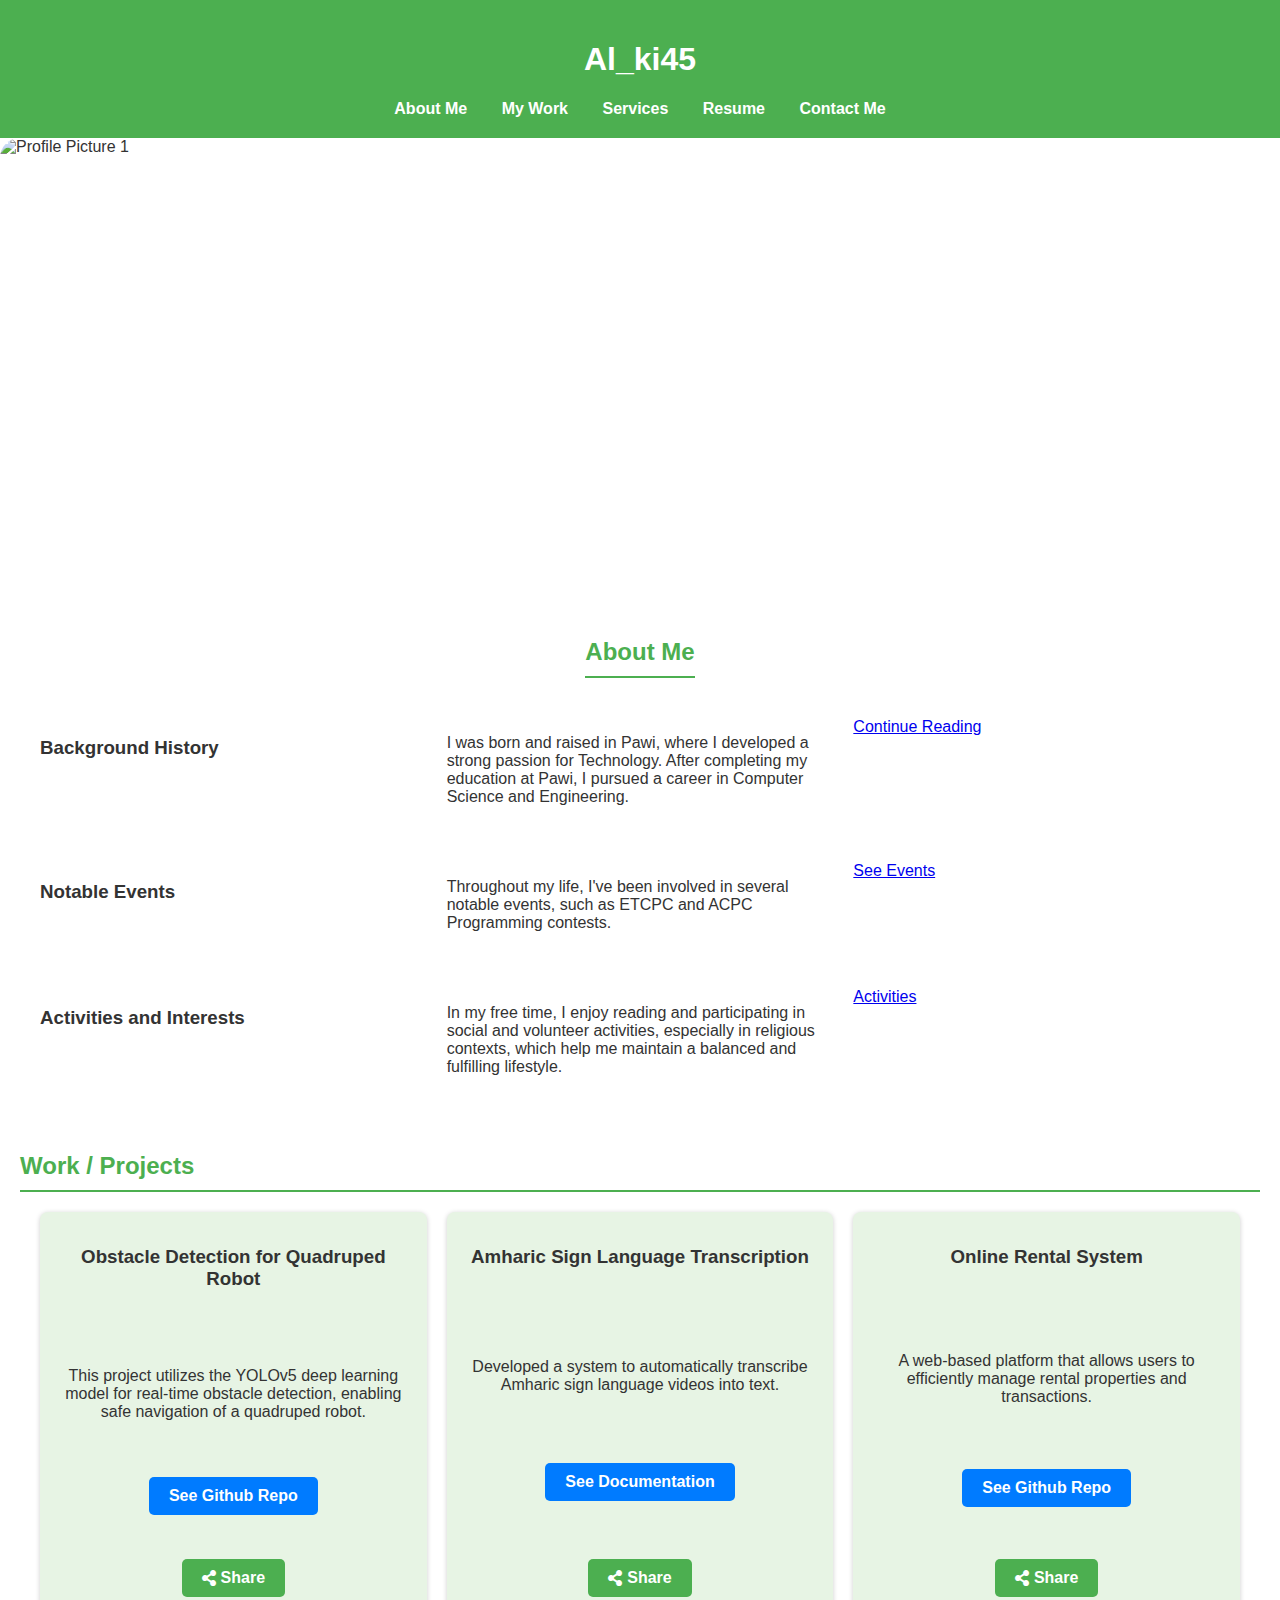
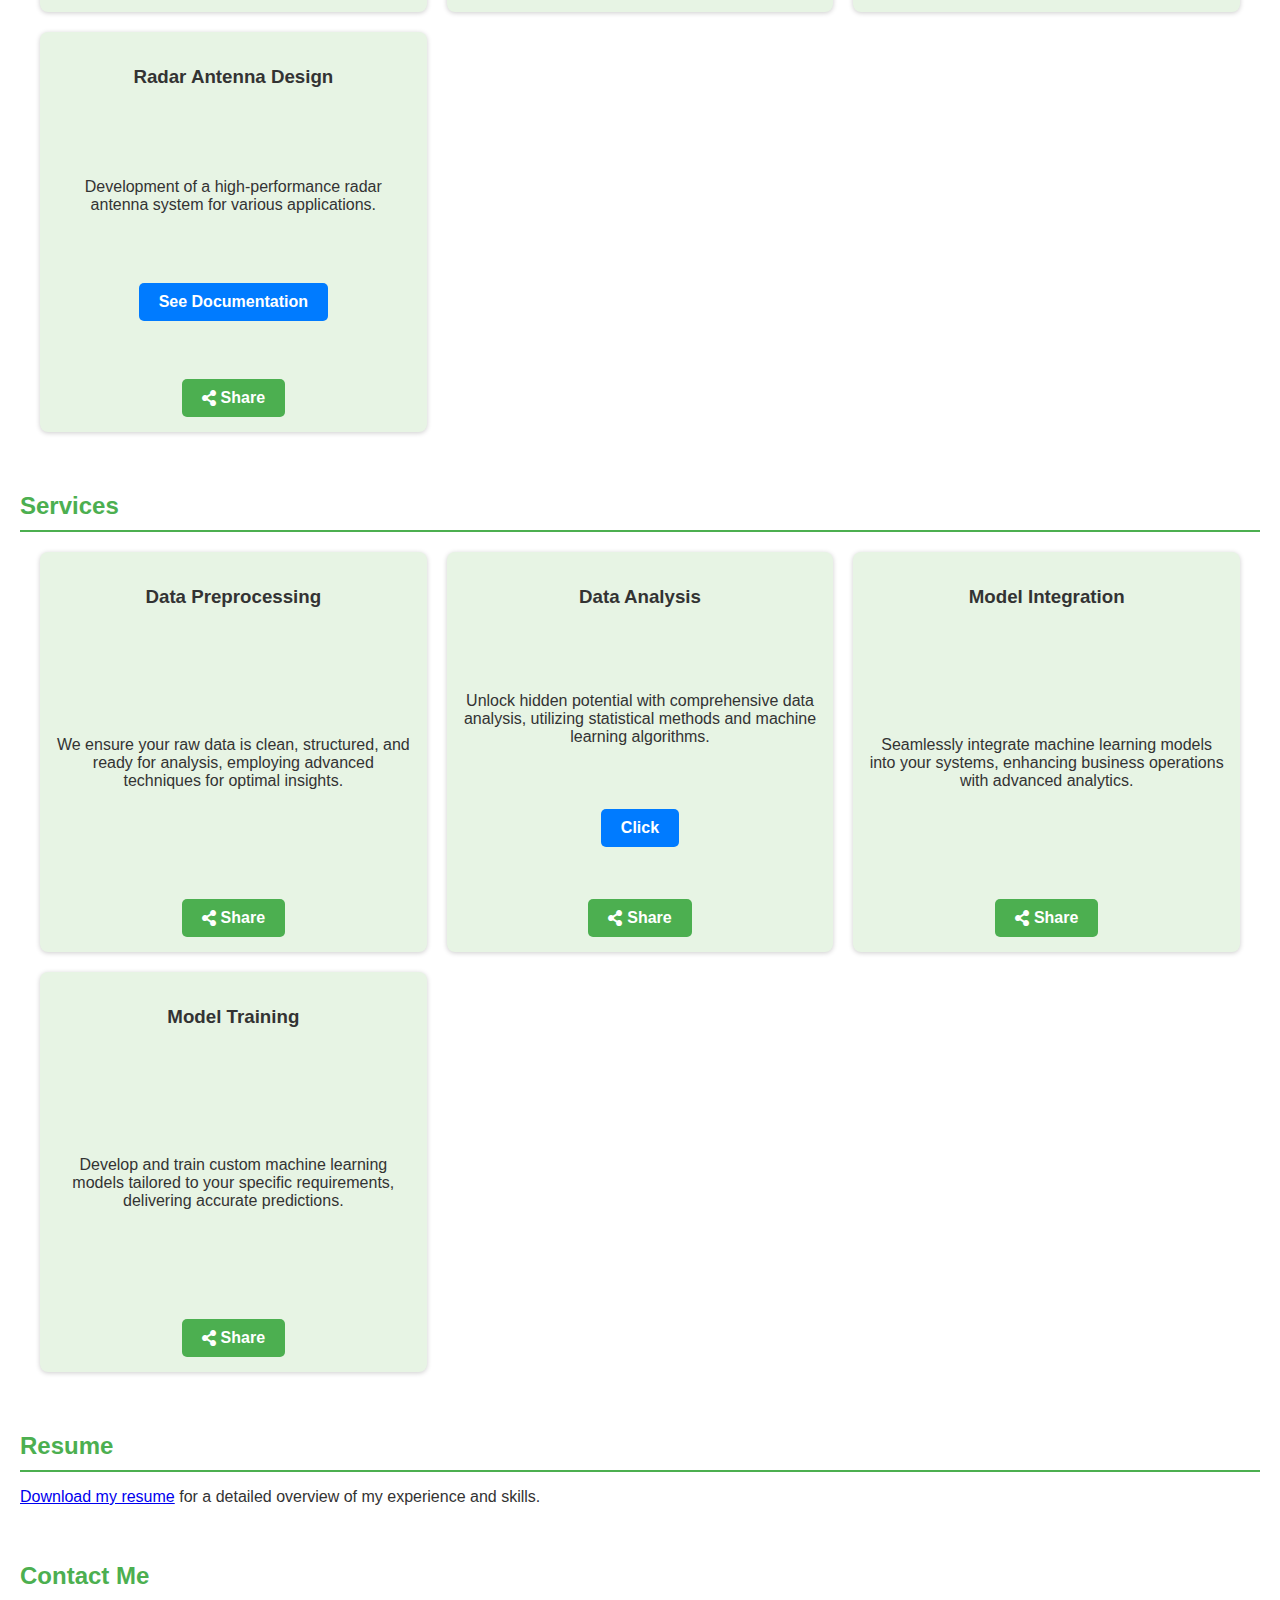
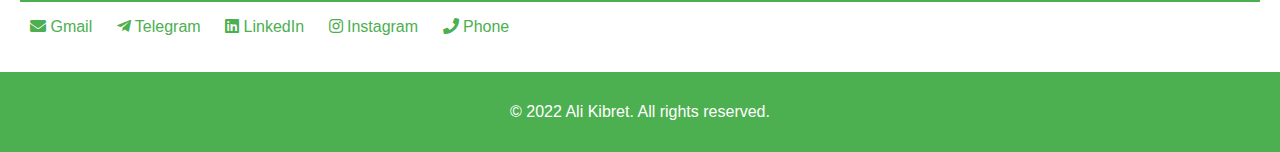
==== commit 36c45a53: "Adding Some features" ====
--- a/index.html
+++ b/index.html
@@ -66,31 +66,31 @@
         <div class="card">
           <h3>Obstacle Detection for Quadruped Robot</h3>
           <p>This project utilizes the YOLOv5 deep learning model for real-time obstacle detection, enabling safe navigation of a quadruped robot.</p>
-          <a href="https://www.linkedin.com/feed/" class="button-click">Click</a>
-          <button class="button-share">
+          <a href="https://github.com/Alki45/Machine_Learnig_Projects/tree/YOLO_Implementation" class="button-click">See Github Repo</a>
+          <button class="Object_det_shareBtn">
             <i class="fa fa-share-alt"></i> Share
           </button>
         </div>
         <div class="card">
           <h3>Amharic Sign Language Transcription</h3>
           <p>Developed a system to automatically transcribe Amharic sign language videos into text.</p>
-          <a href="https://www.linkedin.com/feed/" class="button-click">Click</a>
-          <button class="button-share">
+          <a href="https://drive.google.com/file/d/1To9SS-R6rlLZhiKyp4O8G_JRwqjGpu9p/view?usp=sharing" class="button-click">See Documentation</a>
+          <button class="Sign_language_shareBtn">
             <i class="fa fa-share-alt"></i> Share
           </button>
         </div>
         <div class="card">
           <h3>Online Rental System</h3>
           <p>A web-based platform that allows users to efficiently manage rental properties and transactions.</p>
-          <a href="https://github.com/Alki45/rental/" class="button-click">Click</a>
-          <button class="button-share">
+          <a href="https://github.com/Alki45/rental/" class="button-click">See Github Repo</a>
+          <button class="Rental_shareBtn">
             <i class="fa fa-share-alt"></i> Share
           </button>
         </div>
         <div class="card">
           <h3>Radar Antenna Design</h3>
           <p>Development of a high-performance radar antenna system for various applications.</p>
-          <a href="https://www.linkedin.com/feed/" class="button-click">Click</a>
+          <a href="https://drive.google.com/file/d/1gDIrxHQYzkDWi7QZJeibgljR7smCNhRG/view?usp=sharing" class="button-click">See Documentation</a>
           <button class="button-share">
             <i class="fa fa-share-alt"></i> Share
           </button>
@@ -137,7 +137,7 @@
 
     <section id="resume">
       <h2>Resume</h2>
-      <p><a href="path/to/your/resume.pdf" target="_blank">Download my resume</a> for a detailed overview of my experience and skills.</p>
+      <p><a href="https://drive.google.com/file/d/1XJP57qYWreJkTIMXAh76mju7BDKlPv28/view?usp=drive_link" target="_blank">Download my resume</a> for a detailed overview of my experience and skills.</p>
     </section>
 
     <section id="contact-me">
--- a/css/styles.css
+++ b/css/styles.css
@@ -73,12 +73,12 @@
   position: relative;
   width: 100%; /* Ensure slider spans full width */
   overflow: hidden;
-  border-radius: 8px;
-  height: 200px; /* Set height for the slider */
+  border-radius: 20px;
+  height: 500px; /* Set height for the slider */
 }
 
 .profile-image-slide {
-  position: absolute;
+  position: relative;
   width: 100%;
   height: 100%;
   opacity: 0;
@@ -87,9 +87,9 @@
 
 .profile-image-slide img {
   width: 100%;
-  height: 100%;
-  object-fit: cover; /* Ensure images cover the slider area */
-  display: block;
+  height: 500px;
+  object-fit:initial; /* Ensure images cover the slider area */
+  display:flex;
 }
 
 .profile-image-slider .profile-image-slide:first-child {
@@ -98,9 +98,9 @@
 
 @keyframes slide {
   0% { opacity: 1; }
-  25% { opacity: 0; }
-  50% { opacity: 0; }
-  75% { opacity: 0; }
+  25% { opacity: 1; }
+  50% { opacity: 1; }
+  75% { opacity: 1; }
   100% { opacity: 1; }
 }
 
@@ -113,11 +113,11 @@
 }
 
 .profile-image-slider .profile-image-slide:nth-child(2) {
-  animation: slide 20s infinite 3s;
+  animation: slide 20s infinite 5s;
 }
 
 .profile-image-slider .profile-image-slide:nth-child(3) {
-  animation: slide 20s infinite 6s;
+  animation: slide 20s infinite 10s;
 }
 
 /* About Section */
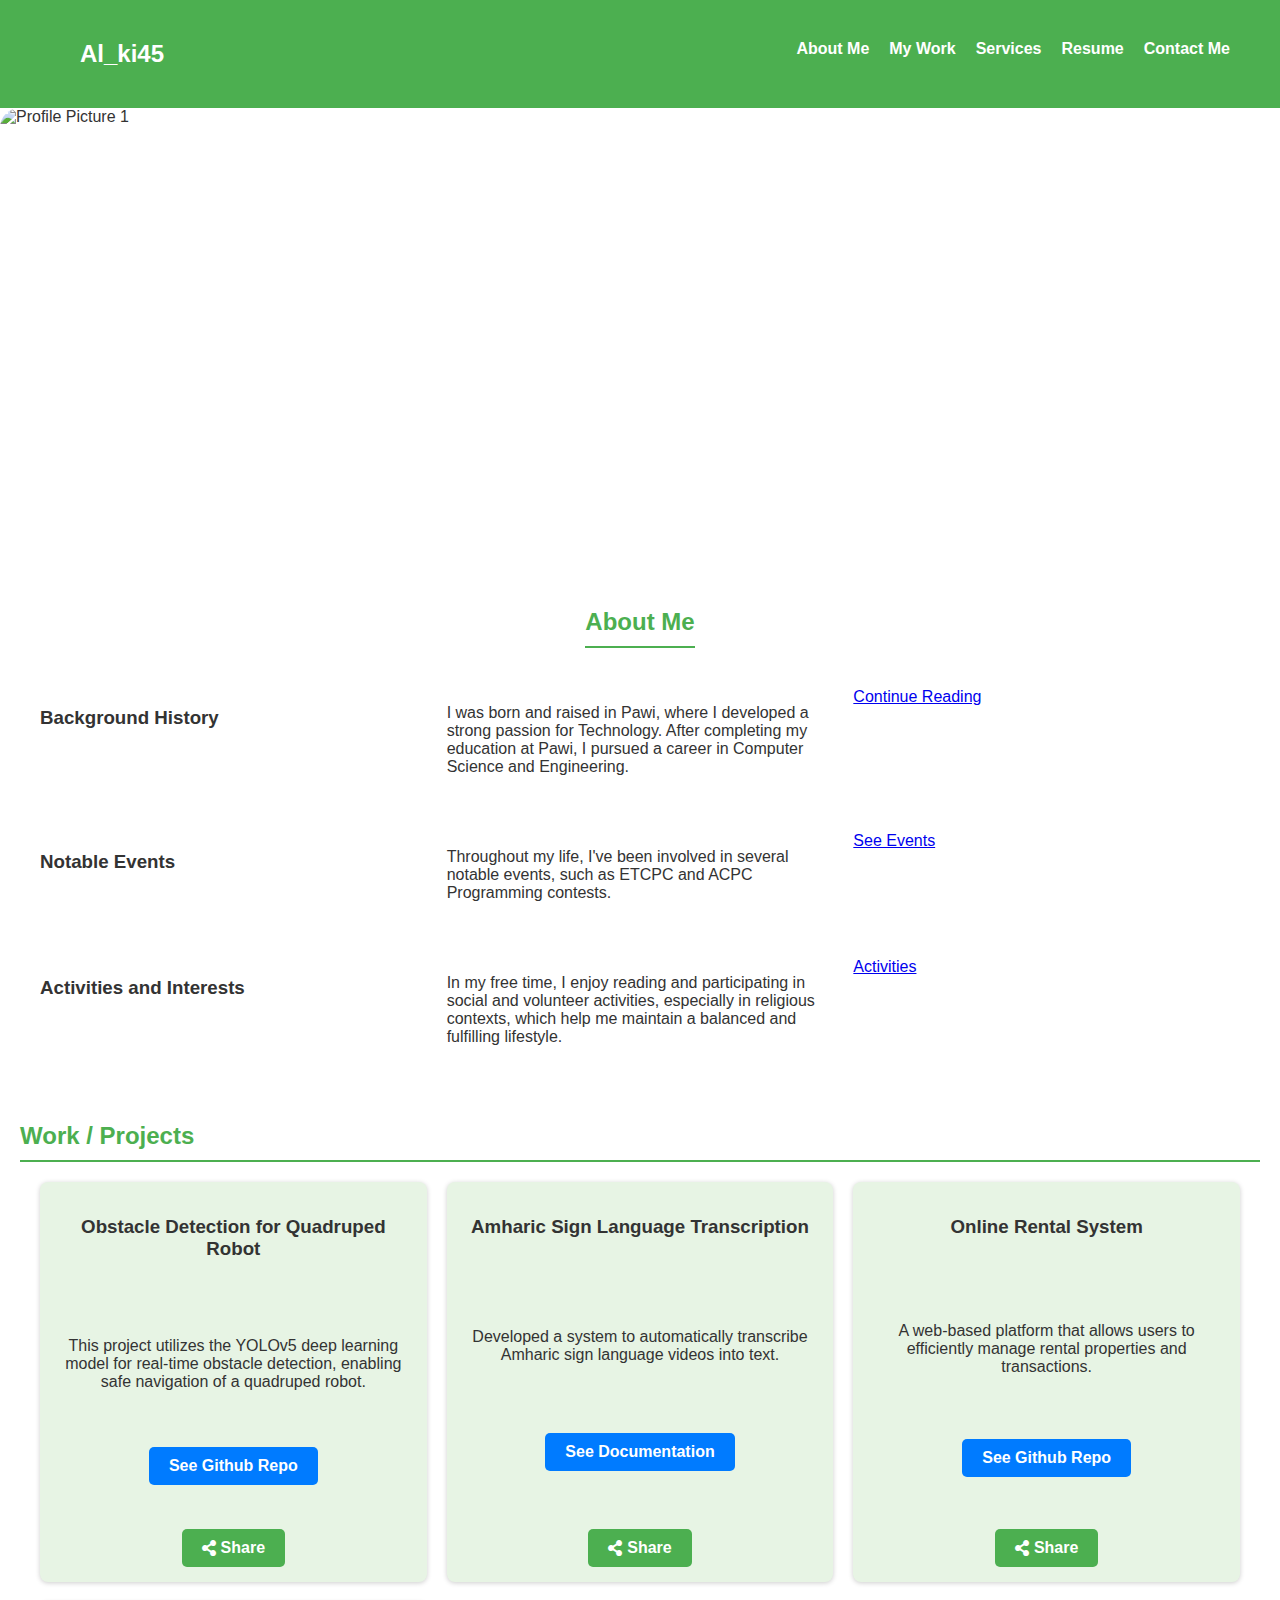
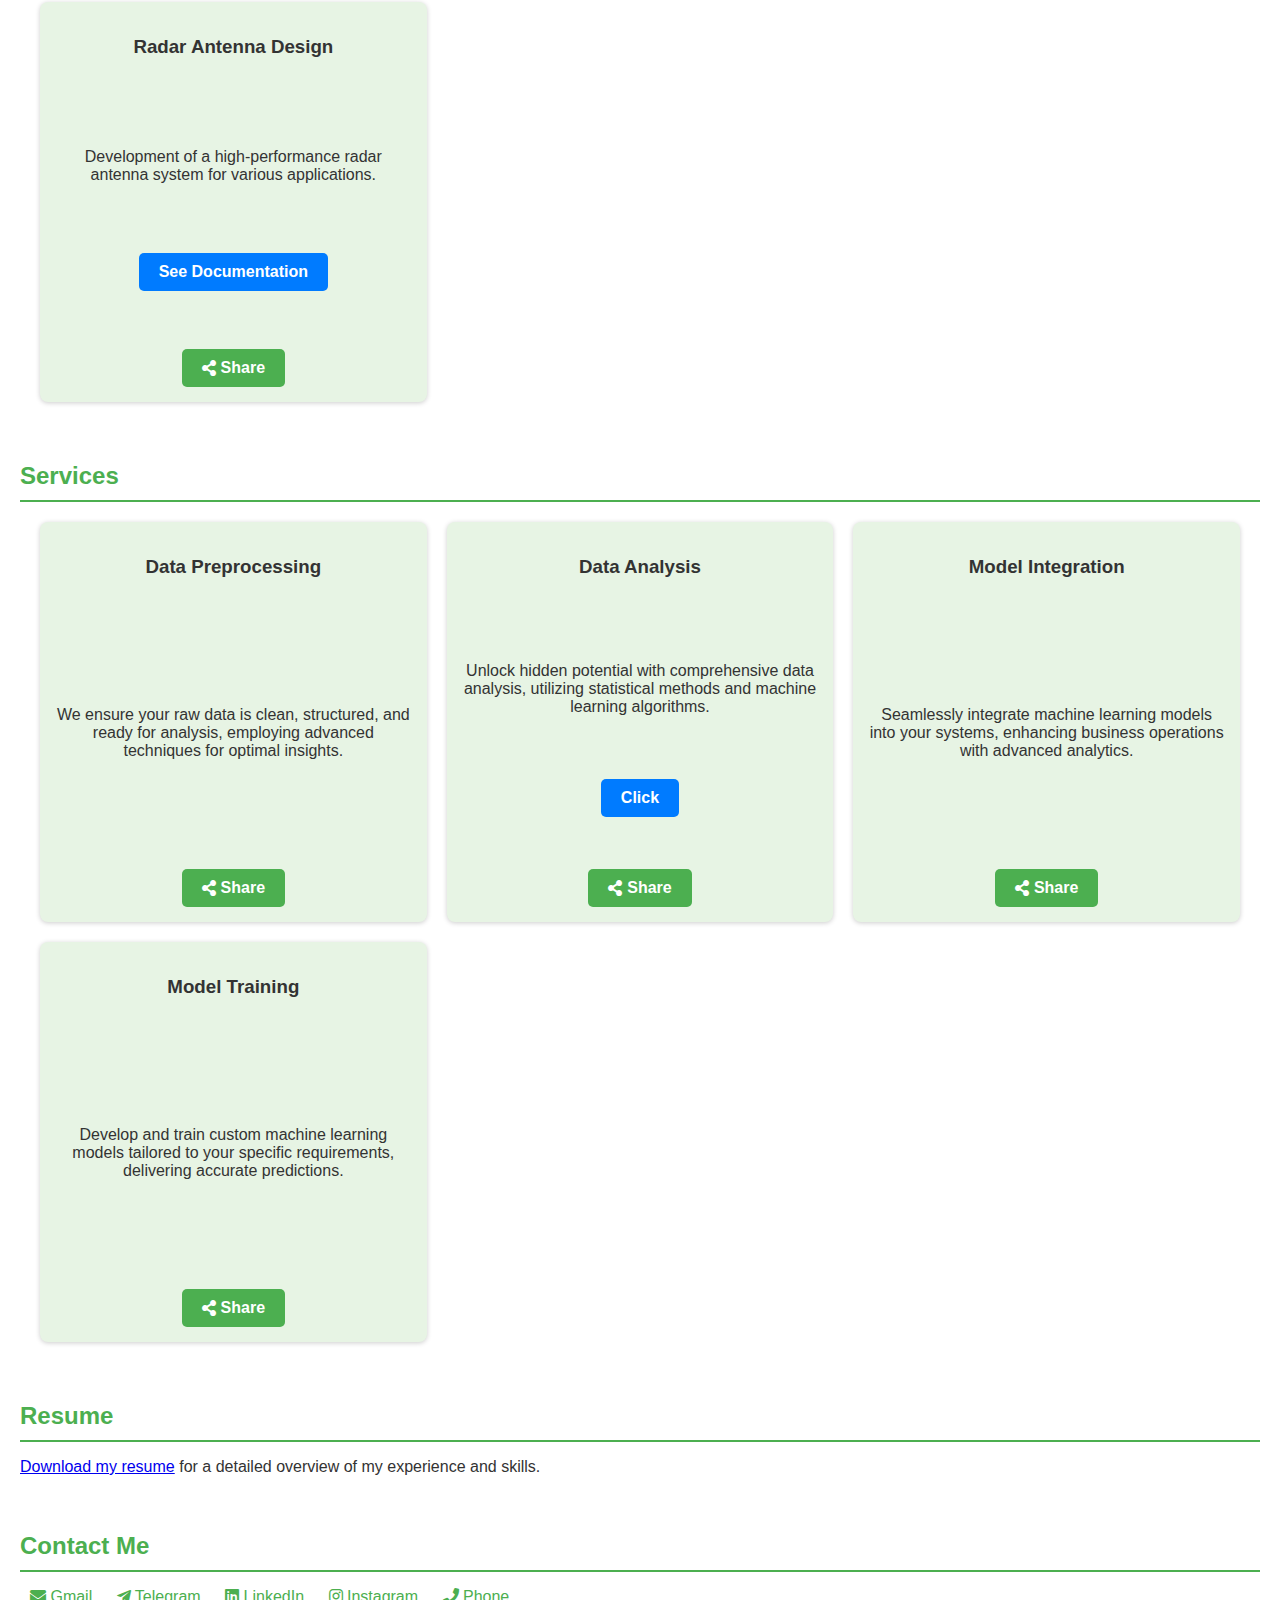
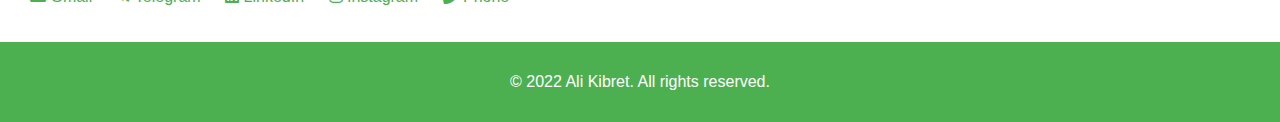
==== commit 8b8f32ed: "Update index.html" ====
--- a/index.html
+++ b/index.html
@@ -9,17 +9,20 @@
 </head>
 <body>
   <header>
-    <h1>Al_ki45</h1>
-    <nav class="navbar">
-      <ul>
-        <li><a href="#about-me">About Me</a></li>
-        <li><a href="#my-work">My Work</a></li>
-        <li><a href="#services">Services</a></li>
-        <li><a href="#resume">Resume</a></li>
-        <li><a href="#contact-me">Contact Me</a></li>
-      </ul>
-    </nav>
+    <div class="header-container">
+      <h1 class="logo">Al_ki45</h1>
+      <nav class="navbar">
+        <ul>
+          <li><a href="#about-me">About Me</a></li>
+          <li><a href="#my-work">My Work</a></li>
+          <li><a href="#services">Services</a></li>
+          <li><a href="#resume">Resume</a></li>
+          <li><a href="#contact-me">Contact Me</a></li>
+        </ul>
+      </nav>
+    </div>
   </header>
+  
 
   <main>
 
@@ -137,14 +140,14 @@
 
     <section id="resume">
       <h2>Resume</h2>
-      <p><a href="https://drive.google.com/file/d/1XJP57qYWreJkTIMXAh76mju7BDKlPv28/view?usp=drive_link" target="_blank">Download my resume</a> for a detailed overview of my experience and skills.</p>
+      <p><a href="https://drive.google.com/file/d/1WeM-4E7mgpGpi7lZlLO1j_QEhWJurtGz/view?usp=drive_link" target="_blank">Download my resume</a> for a detailed overview of my experience and skills.</p>
     </section>
 
     <section id="contact-me">
       <h2>Contact Me</h2>
       <div>
         <ul class="contact-links">
-          <li><a href="mailto:aliyunus0178@gmail.com"><i class="fas fa-envelope"></i> Gmail</a></li>
+          <li><a href="mailto:alikibretmuhamed@gmail.com"><i class="fas fa-envelope"></i> Gmail</a></li>
           <li><a href="https://t.me/Alki45"><i class="fab fa-telegram-plane"></i> Telegram</a></li>
           <li><a href="https://www.linkedin.com/in/ali-kibret/"><i class="fab fa-linkedin"></i> LinkedIn</a></li>
           <li><a href="#"><i class="fab fa-instagram"></i> Instagram</a></li>
--- a/css/styles.css
+++ b/css/styles.css
@@ -15,28 +15,56 @@
 header {
   background-color: #4CAF50;
   color: white;
-  padding: 20px 0;
-  text-align: center;
+  padding: 10px 20px;
   width: 100%; /* Ensure header spans full width */
 }
 
-/* Navigation */
-nav ul {
+.header-container {
+  display: flex;
+  justify-content: space-between;
+  align-items: left;
+  max-width: 1200px; /* Optional: Set a max-width for larger screens */
+  margin: 10px auto; /* Center the container */
+  padding: 20px 20px; /* Optional: Add some padding */
+  box-sizing: border-box; /* Include padding in width calculation */
+}
+
+.logo {
+  margin: 0;
+  font-size: 1.5rem;
+  align-items: right;
+}
+
+.navbar ul {
   list-style-type: none;
   padding: 0;
-  margin: 0; /* Remove default margin */
-}
-
-nav ul li {
-  display: inline;
-  margin: 0 15px;
-}
-
-nav ul li a {
+  margin: 0;
+  display: flex; /* Display list items in a row */
+}
+
+.navbar ul li {
+  margin: 0 10px;
+}
+
+.navbar ul li a {
   color: white;
   text-decoration: none;
   font-weight: bold;
-}
+  font-size: 1rem;
+}
+
+/* Mobile Styles */
+@media (max-width: 768px) {
+  .navbar ul {
+    flex-direction: column; /* Stack links vertically on small screens */
+    align-items: flex-start; /* Align links to the left */
+  }
+
+  .navbar ul li {
+    margin: 10px 0; /* Add space between items */
+  }
+}
+
 
 /* Main Content Area */
 main {
@@ -264,6 +292,8 @@
 .contact-links li {
   display: inline;
   margin: 0 10px;
+
+
 }
 
 .contact-links a {
@@ -272,6 +302,7 @@
 }
 
 .contact-links a:hover {
+  
   text-decoration: underline; 
 }
 
